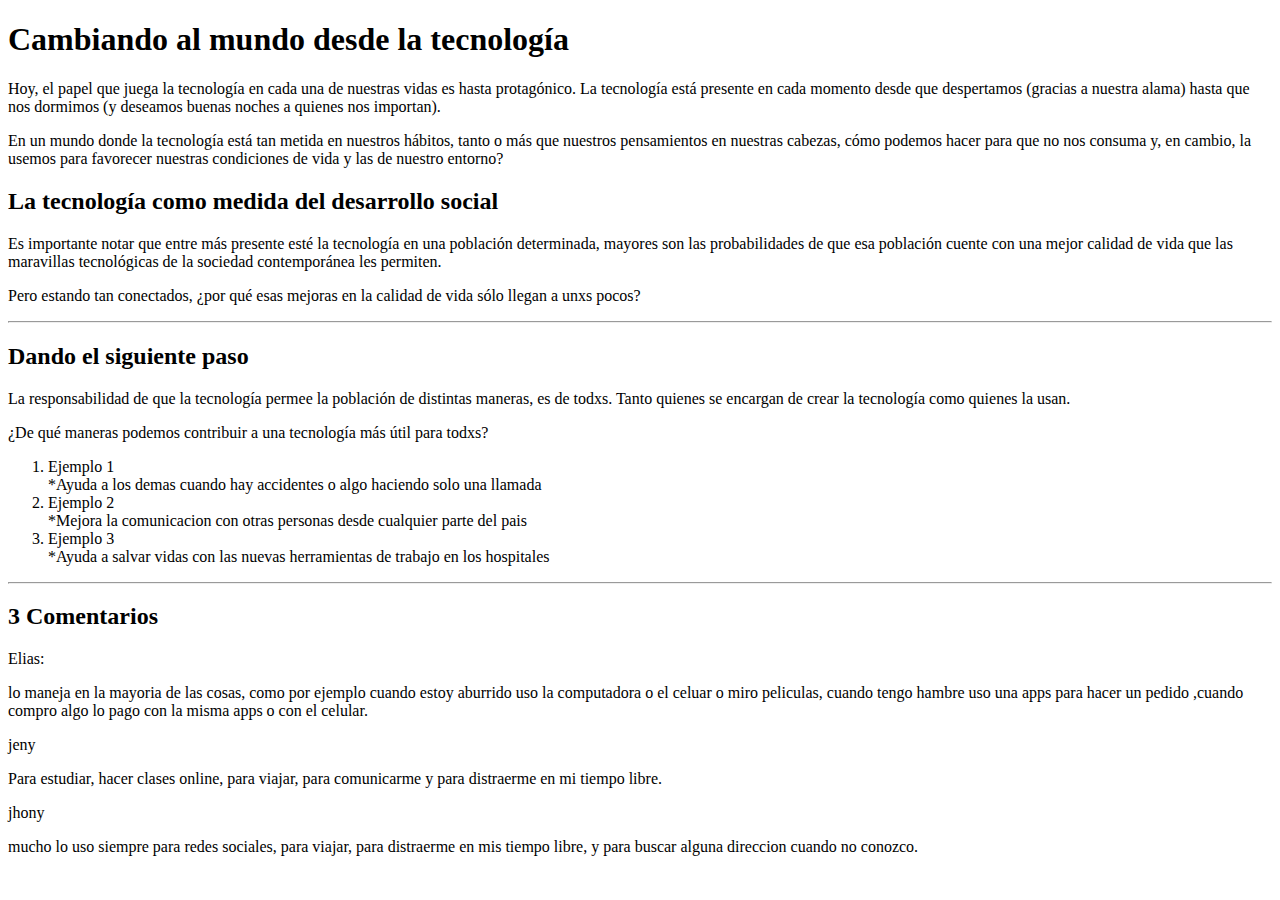
==== 03 Sentando las bases/01 querySelector/index.html @ e99d26b1 "ejercicios" ====
<!DOCTYPE html>
<html>
  <head>
    <title>Cambiando al mundo desde la tecnología | Hack The Gap</title>
    <link rel="stylesheet" href="styles/main.css">
  </head>
  <body>
    <main>
      <h1 class="title">Cambiando al mundo desde la tecnología</h1>
      <p class="paragraph">
        Hoy, el papel que juega la tecnología en cada una de nuestras vidas es hasta protagónico. La tecnología está presente en cada momento desde que despertamos (gracias a nuestra alama) hasta que nos dormimos (y deseamos buenas noches a quienes nos importan).
      </p>
      <p class="paragraph">
        En un mundo donde la tecnología está tan metida en nuestros hábitos, tanto o más que nuestros pensamientos en nuestras cabezas, cómo podemos hacer para que no nos consuma y, en cambio, la usemos para favorecer nuestras condiciones de vida y las de nuestro entorno?
      </p>
      <section>
        <h2 class="heading">La tecnología como medida del desarrollo social</h2>
        <p class="paragraph">Es importante notar que entre más presente esté la tecnología en una población determinada, mayores son las probabilidades de que esa población cuente con una mejor calidad de vida que las maravillas tecnológicas de la sociedad contemporánea les permiten.</p>
        <p class="paragraph">Pero estando tan conectados, ¿por qué esas mejoras en la calidad de vida sólo llegan a unxs pocos?</p>
        <hr />
      </section>
      <section>
        <h2 class="heading">Dando el siguiente paso</h2>
        <p class="paragraph">La responsabilidad de que la tecnología permee la población de distintas maneras, es de todxs. Tanto quienes se encargan de crear la tecnología como quienes la usan.</p>
        <p class="paragraph">¿De qué maneras podemos contribuir a una tecnología más útil para todxs?</p>
        <!--
          Ejercicio 1:  Escribir al menos tres maneras en que la tecnología puede ser una herramienta útil para resolver problemas de la sociedad en la que estamos inmersos
                        Puedes agregar más ejemplos si consideras que es importante mencionar algo más.
                        Una vez resuelto el ejercicio, borrar éste comentario.
        -->
        <ol>
          <li>Ejemplo 1</li>
          *Ayuda a los demas cuando hay accidentes o algo haciendo solo una llamada
          <li>Ejemplo 2</li>
          *Mejora la comunicacion con otras personas desde cualquier parte del pais 
          <li>Ejemplo 3</li>
          *Ayuda a salvar vidas con las nuevas herramientas de trabajo en los hospitales 
        </ol>
        <hr />
      </section>
      <section>
        <!--
          Ejercicio 2:  Buscar la opinión de tres o más personas dentro el aula sobre qué tanto permiten que la tecnología maneje sus vidas y escribirlas en los comentarios abajo.
                        Reemplazando el "Nombre del autor" por el nombre de la persona a la que se preguntó y el "Lorem ipsum..." por lo que esa persona dijo.
                        Una vez resuelto el ejercicio, borrar éste comentario.
        -->
        <div class="comments">
          <h2 class="heading">3 Comentarios</h2>
          <div class="comment">
            <!--
              Tip: ¿Conocías la nomenclatura BEM? http://getbem.com/introduction/
                   Si te molesta éste comment en el Dev Tools, puedes borrarlo, pero conserva el enlace si te fue de utilidad.
             -->
            <span class="comment--author">Elias:</span>
            <p class="comment--text">
              lo maneja en la mayoria de las cosas, como por ejemplo cuando estoy aburrido uso la computadora o el celuar o miro peliculas, cuando tengo hambre uso una apps para hacer un pedido
                ,cuando compro algo lo pago con la misma apps o con el celular.
            </p>
          </div>
          <div class="comment">
            <span class="comment--author">jeny</span>
            <p class="comment--text">
                Para estudiar, hacer clases online, para viajar, para comunicarme y para distraerme en mi tiempo libre.            </p>
          </div>
          <div class="comment">
            <span class="comment--author">jhony</span>
            <p class="comment--text">
                mucho lo uso siempre para redes sociales, para viajar, para distraerme en mis tiempo libre, y para buscar alguna direccion
                cuando no conozco.            </p>
          </div>
        </div>
      </section>
    </main>
  </body>
</html>
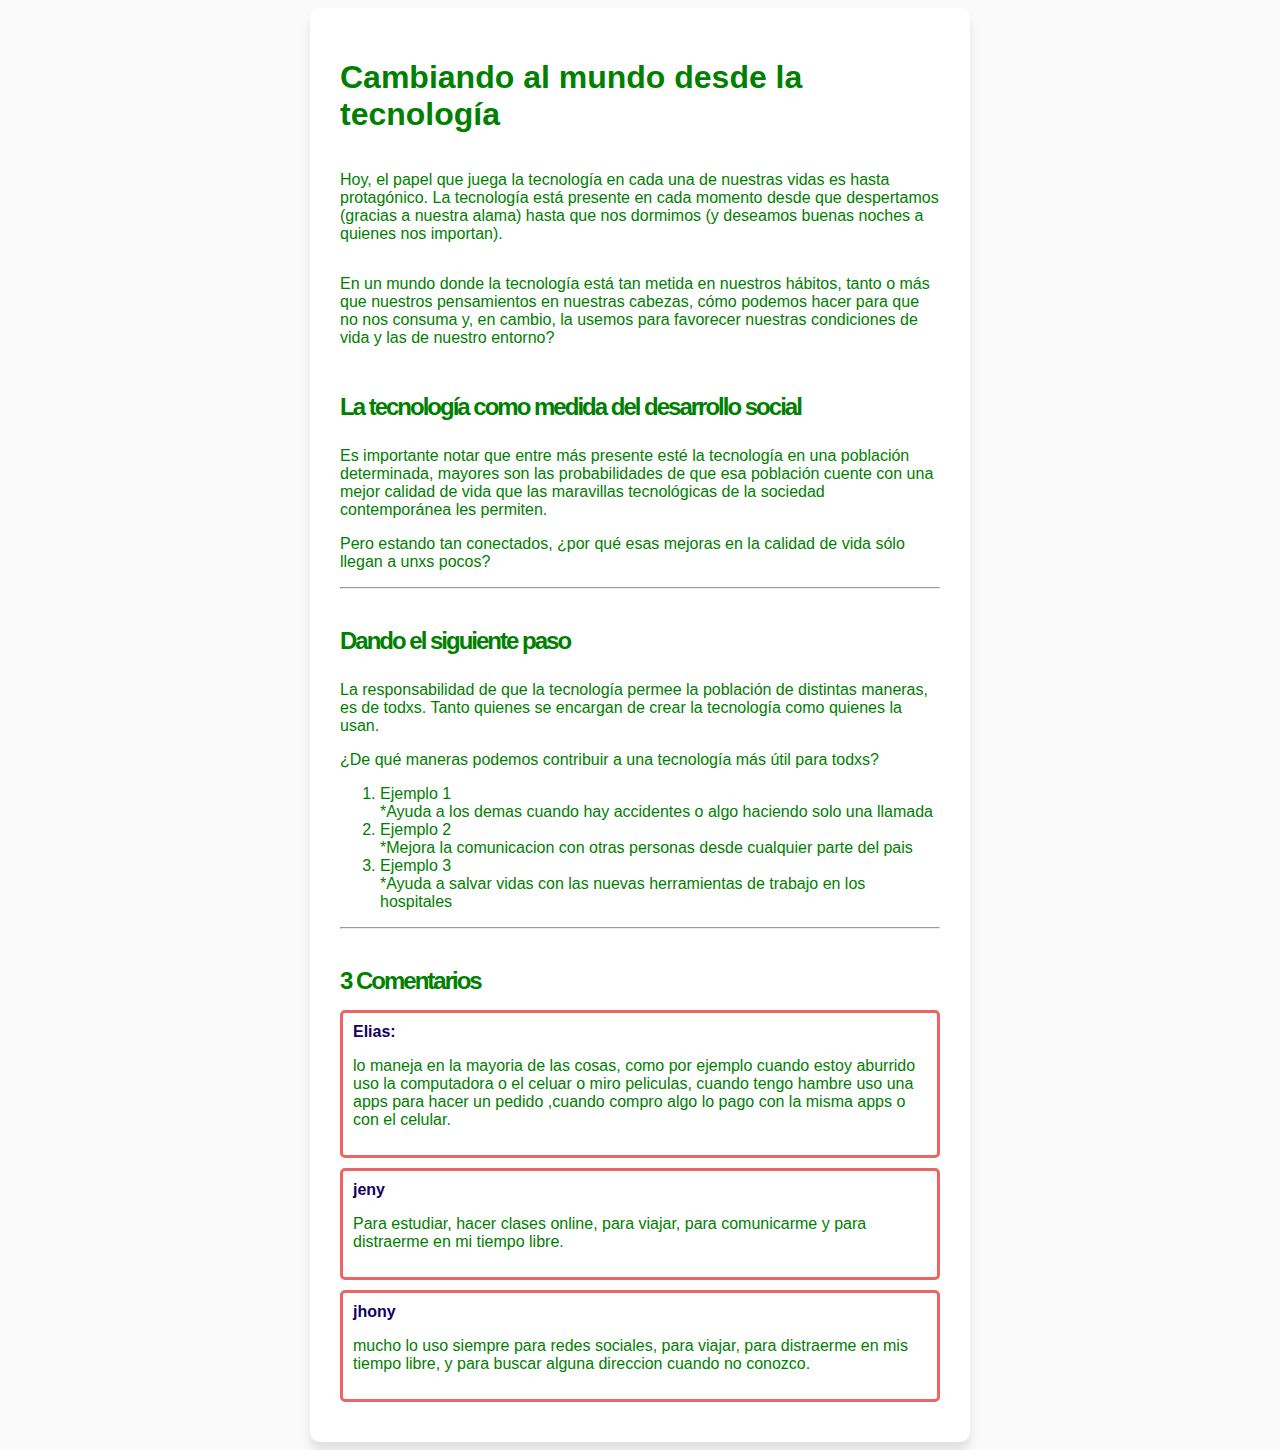
==== commit dc9dd48c: "agregue estilo" ====
--- a/03 Sentando las bases/01 querySelector/index.html
+++ b/03 Sentando las bases/01 querySelector/index.html
@@ -72,4 +72,6 @@
       </section>
     </main>
   </body>
+  <script src="scripts/main.js">
+  </script>
 </html>
--- a/03 Sentando las bases/01 querySelector/styles/main.css
+++ b/03 Sentando las bases/01 querySelector/styles/main.css
@@ -0,0 +1,70 @@
+:root {
+  --article-bg-color: #FFFFFF;
+  --article-shadow-color: rgba(0, 0, 0, .1);
+  --bg-color: #FAFAFA;
+  --comment-bg-color: #FFF;
+  --font-color: #333;
+}
+
+body {
+  align-items: center;
+  background-color: var(--bg-color);
+  color: green;
+  display: flex;
+  flex-direction: column;
+  font-family: Arial, Helvetica, sans-serif;
+}
+
+main {
+  background-color: var(--article-bg-color);
+  border-radius: 10px;
+  box-shadow: 0 9px 10px rgba(0, 0, 0, .1);
+  display: flex;
+  flex-direction: column;
+  max-width: 600px;
+  padding: 30px;
+}
+
+.heading {
+  background-color: var(--article-bg-color);
+  letter-spacing: -2px;
+  margin-bottom: 5px;
+  padding: 10px 0;
+  position: sticky;
+  top: 0;
+}
+
+.comment {
+  border: 3px solid rgb(237, 100, 100);
+  border-radius: 5px;
+  padding: 10px;
+  margin-bottom: 10px;
+  transition: transform 0.2s ease-in-out;
+}
+
+.comment:hover {
+  transform: translateX(5px);
+  color: red;
+}
+.favorito {
+  color: rgb(90, 20, 220);
+  background-color: green;
+}
+
+.comment--author {
+  font-weight: bold;
+  color: rgb(18, 0, 100);
+}
+
+.comment--text {
+  font-weight: var(--comment-bg-color);
+}
+
+@media (prefers-color-scheme: dark) {
+  :root {
+    --article-bg-color: #333;
+    --article-shadow-color: rgba(0, 0, 0, .3);
+    --bg-color: #222;
+    --font-color: #AAA;
+  }
+}
